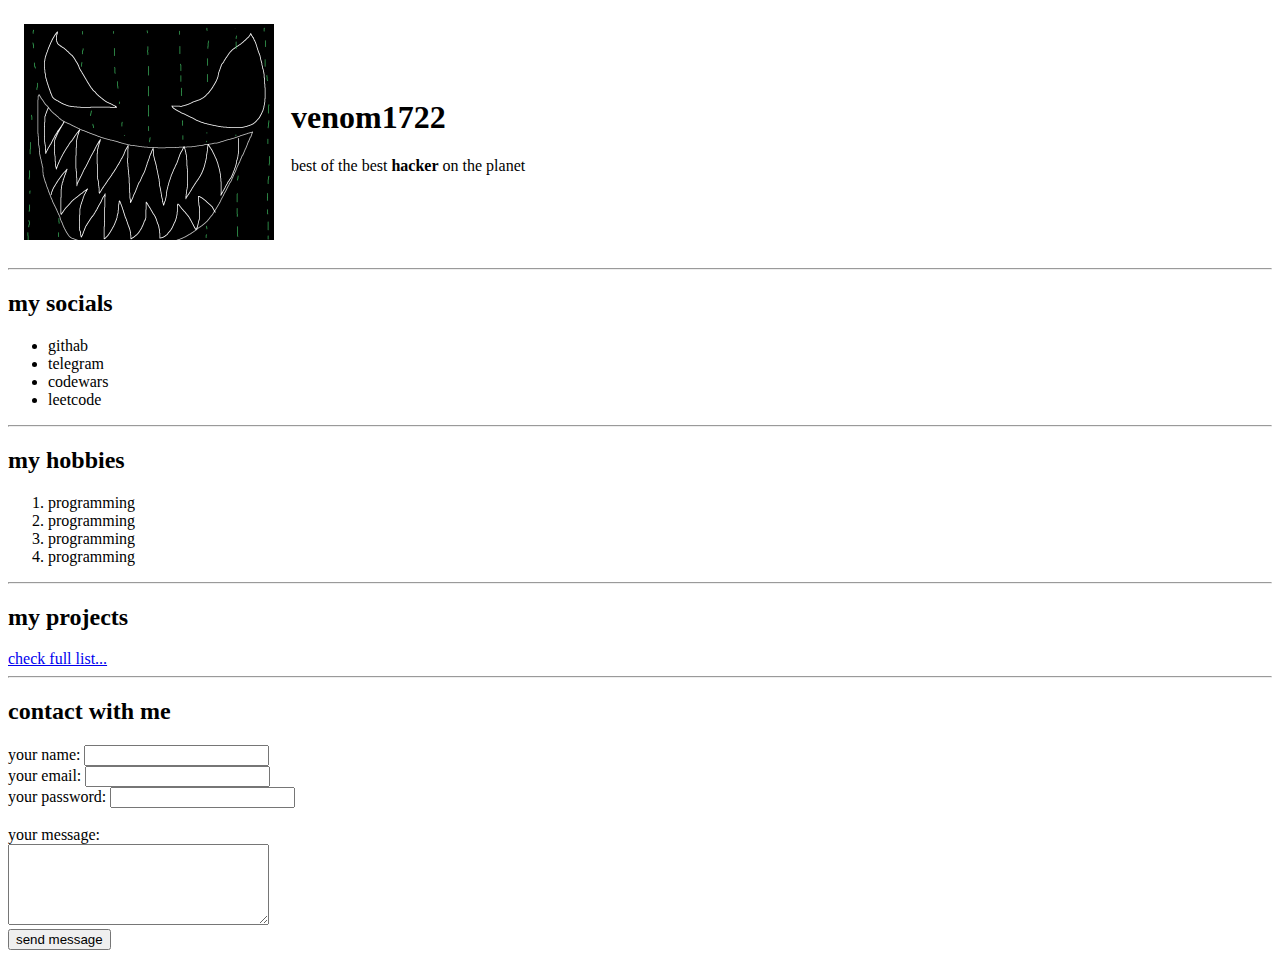
==== index.html @ 5e420142 "my first site" ====
<!DOCTYPE html>
<html>
  <head>
    <meta charset="UTF-8">
    <title>my site</title>
  </head>
  <body>
    <table cellspacing="15">
      <tr>
        <td>
          <img src="ava.jpg" alt="oops.." width="250">
        </td>
        <td>
          <h1>venom1722</h1>
          <p>best of the best <strong>hacker</strong> on the planet</p>
        </td>
      </tr>
    </table>

    <hr>

    <h2>my socials</h2>
    <ul>
      <li>githab</li>
      <li>telegram</li>
      <li>codewars</li>
      <li>leetcode</li>
    </ul>

    <hr>

    <h2>my hobbies</h2>
    <ol>
      <li>programming</li>
      <li>programming</li>
      <li>programming</li>
      <li>programming</li>
    </ol>

    <hr>

    <h2>my projects</h2>
    <a href="full list.html">check full list...</a>

    <hr>

    <h2>contact with me</h2>
    <form action="/">
      <label for="name">your name:</label>
      <input type="text" id="name">

      <br>

      <label for="email">your email:</label>
      <input type="email" id="email">

      <br>

      <label for="password">your password:</label>
      <input type="password" id="password">

      <br><br>

      <label for="area">your message:</label>
      <br>
      <textarea name="" id="area" cols="30" rows="5"></textarea>

      <br>

      <input type="submit" value="send message">

    </form>
  </body>
</html>
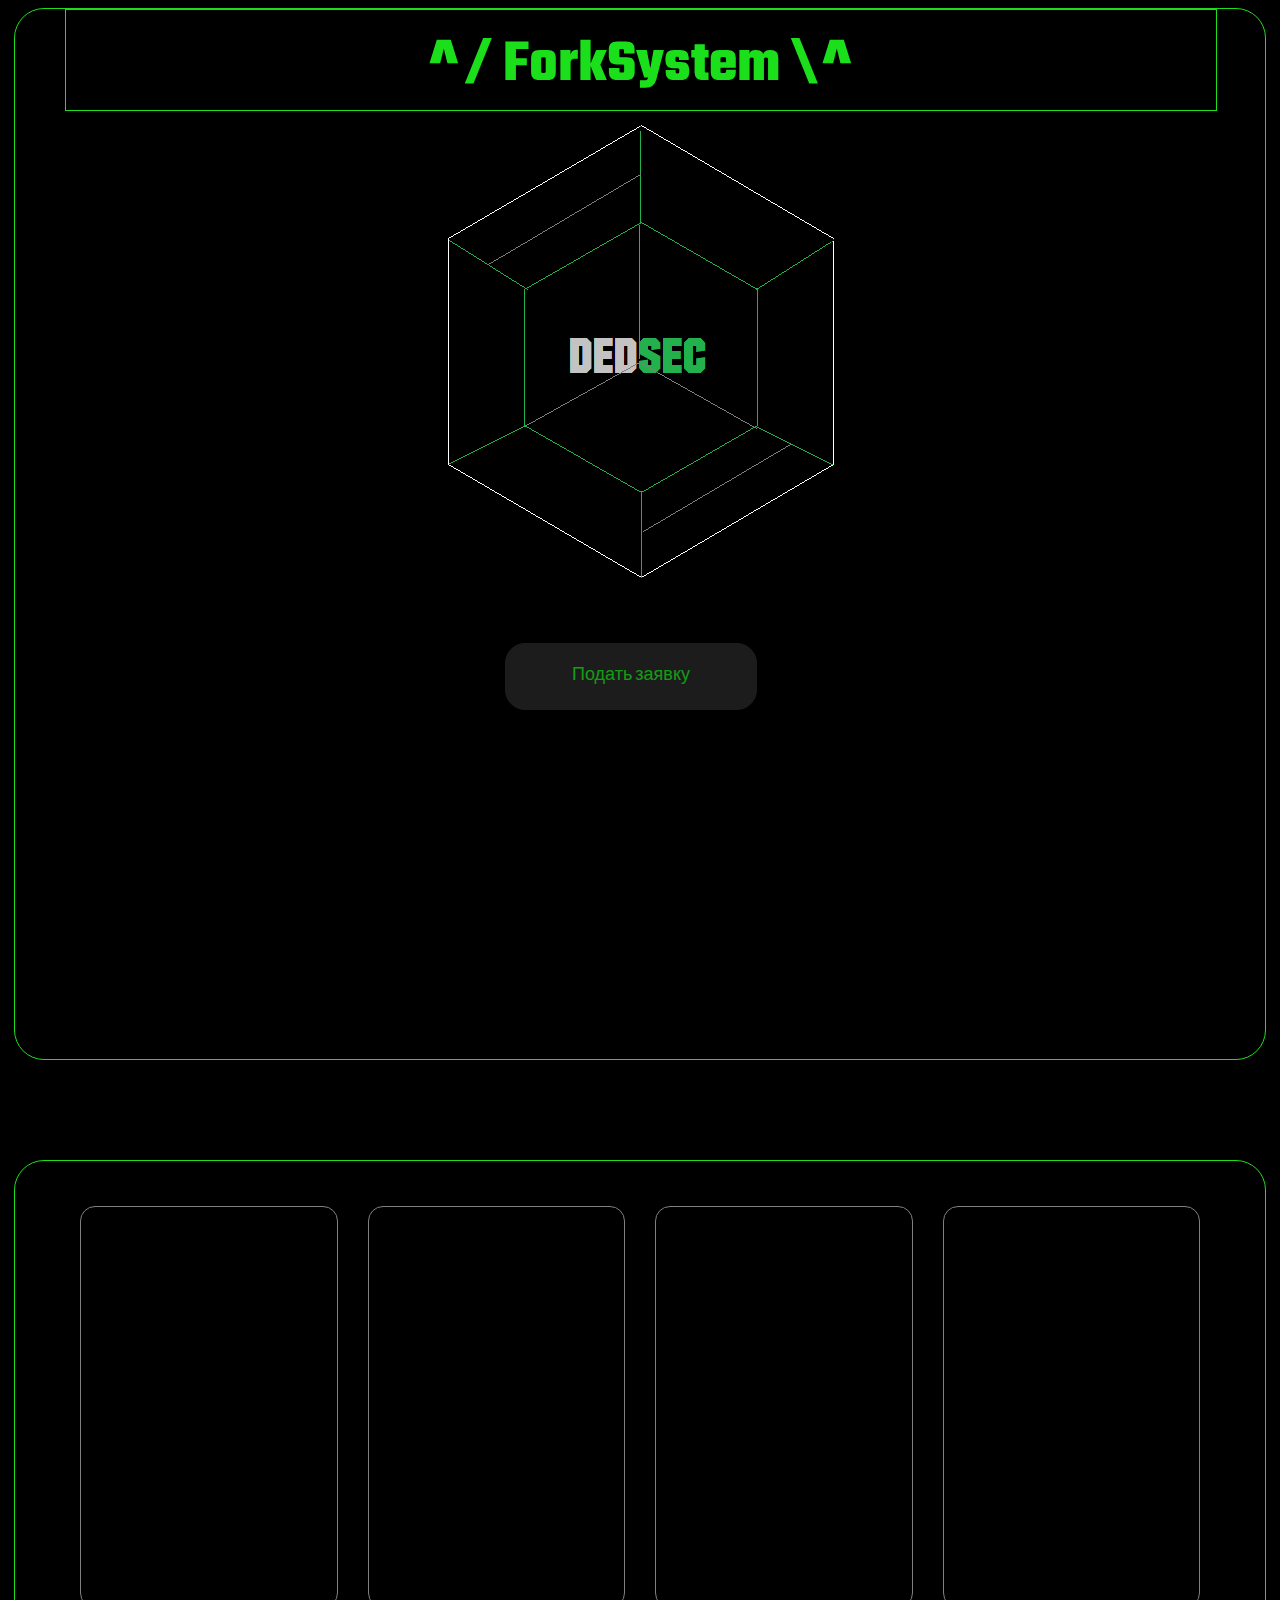
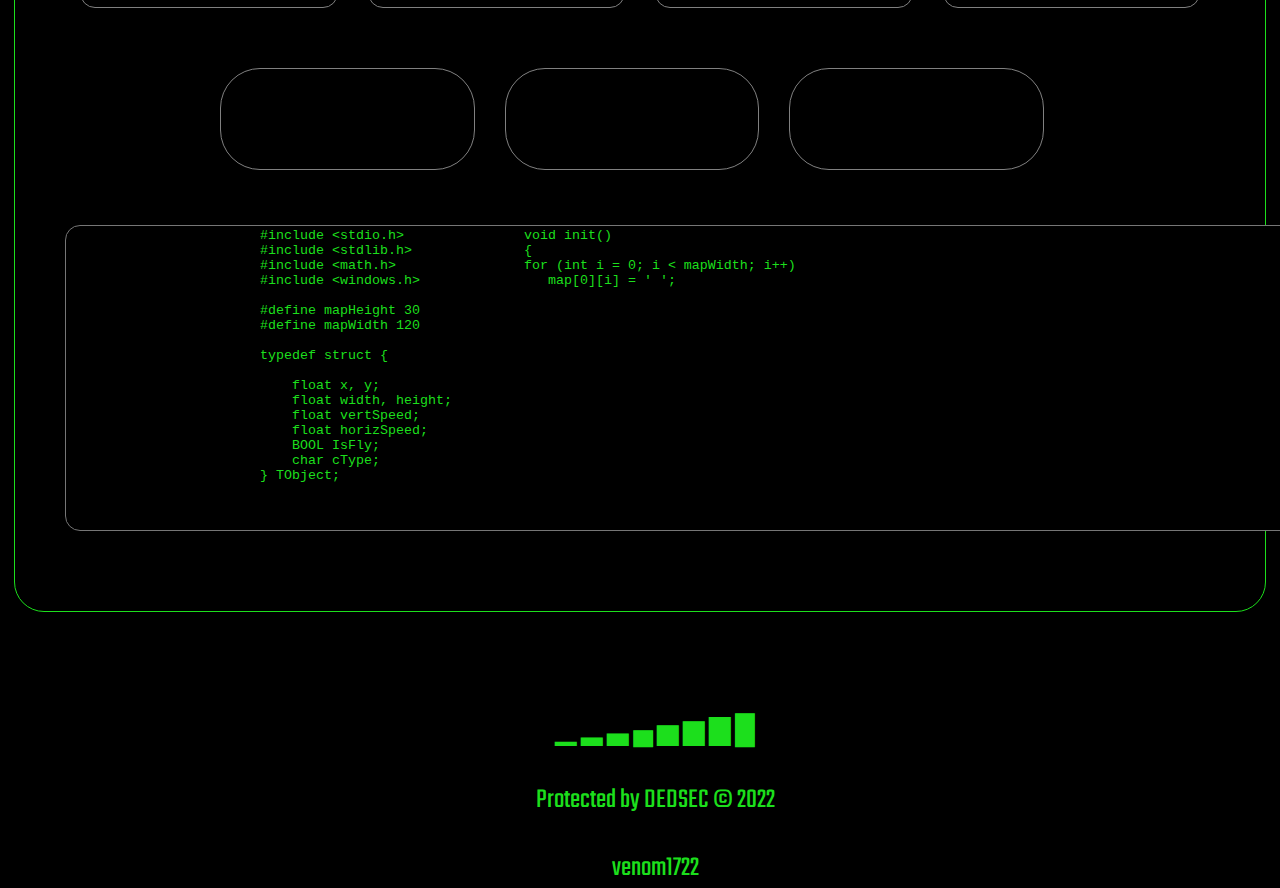
==== commit 5152b484: "Web App" ====
--- a/index.html
+++ b/index.html
@@ -1,74 +1,67 @@
 <!DOCTYPE html>
-<html>
-  <head>
+<head>
     <meta charset="UTF-8">
-    <title>my site</title>
-  </head>
-  <body>
-    <table cellspacing="15">
-      <tr>
-        <td>
-          <img src="ava.jpg" alt="oops.." width="250">
-        </td>
-        <td>
-          <h1>venom1722</h1>
-          <p>best of the best <strong>hacker</strong> on the planet</p>
-        </td>
-      </tr>
-    </table>
+    <link rel="stylesheet" href="style.css">
+    <title>DEDSEC</title>
+</head>
+<body>
 
-    <hr>
+    <div class="container">
+        <div class="menu">
+            <h1>^/ ForkSystem \^</h1>
+        </div>
 
-    <h2>my socials</h2>
-    <ul>
-      <li>githab</li>
-      <li>telegram</li>
-      <li>codewars</li>
-      <li>leetcode</li>
-    </ul>
+        <div class="presentation">
+            <img src="logo.png" alt="error">
+            <div class="button">
+                <a href="#">Подать заявку</a>
+            </div>
+        </div>
+    </div>
 
-    <hr>
+    <div class="container">
+        <div class="square">
+            <div class="card"></div>
+            <div class="card"></div>
+            <div class="card"></div>
+            <div class="card"></div>
+        </div>
+        <div class="ellipse">
+            <div class="ball"></div>
+            <div class="ball"></div>
+            <div class="ball"></div>
+        </div>
 
-    <h2>my hobbies</h2>
-    <ol>
-      <li>programming</li>
-      <li>programming</li>
-      <li>programming</li>
-      <li>programming</li>
-    </ol>
+        <div class="form"> 
+            <form action="/">
+                <textarea name="textarea" id="textarea" cols="153" rows="20">
+                        #include <stdio.h>               void init()
+                        #include <stdlib.h>              {
+                        #include <math.h>                for (int i = 0; i < mapWidth; i++)
+                        #include <windows.h>                map[0][i] = ' ';
+                        
+                        #define mapHeight 30
+                        #define mapWidth 120
+                        
+                        typedef struct {
+                        
+                            float x, y;
+                            float width, height;
+                            float vertSpeed;
+                            float horizSpeed;
+                            BOOL IsFly;
+                            char cType;
+                        } TObject;
+                        
+                </textarea>
+            </form>
+        </div>
+    </div>
 
-    <hr>
-
-    <h2>my projects</h2>
-    <a href="full list.html">check full list...</a>
-
-    <hr>
-
-    <h2>contact with me</h2>
-    <form action="/">
-      <label for="name">your name:</label>
-      <input type="text" id="name">
-
-      <br>
-
-      <label for="email">your email:</label>
-      <input type="email" id="email">
-
-      <br>
-
-      <label for="password">your password:</label>
-      <input type="password" id="password">
-
-      <br><br>
-
-      <label for="area">your message:</label>
-      <br>
-      <textarea name="" id="area" cols="30" rows="5"></textarea>
-
-      <br>
-
-      <input type="submit" value="send message">
-
-    </form>
-  </body>
+    <div class="footer">
+       <p сlass="flex">▁ ▂ ▃ ▄ ▅ ▆ ▇ █</p>
+       <p class="flex">Protected by DEDSEC © 2022</p>
+       <p>venom1722</p>
+    </div>
+</body>
 </html>--- a/style.css
+++ b/style.css
@@ -0,0 +1,115 @@
+@import url('https://fonts.googleapis.com/css2?family=Inconsolata&family=Space+Mono&family=Teko:wght@300&display=swap');
+
+body {
+    background-color: black;
+    color: rgb(28, 223, 28);
+    font-family: 'Inconsolata', monospace;
+    font-family: 'Space Mono', monospace;
+    font-family: 'Teko', sans-serif;
+    font-size: 18px;
+}
+
+.menu {
+    height: 100px;
+    width: 1150px;
+    border: 1px solid rgb(28, 223, 28);
+    text-align: center;
+    font-size: 30px;
+    position: fixed;
+    background-color: black;
+    z-index: 1;
+}
+
+.menu h1 {
+    margin-top: 13px;
+}
+
+.container {
+    max-width: 1150px;
+    height: 1000px;
+    margin: auto;
+    border: 1px solid rgb(28, 223, 28);
+    border-radius: 30px;
+    padding-left: 50px;
+    padding-right: 50px;
+    padding-bottom: 50px;
+    margin-bottom: 100px;
+}
+
+.presentation {
+    padding: 100px;
+    text-align: center;
+}
+
+.presentation .button {
+    border: 1px solid rgb(41, 41, 41);
+    background-color: rgb(41, 41, 41);
+    margin-left: 340px;
+    margin-top: 50px;
+    opacity: 0.7;
+}
+
+.button {
+    height: 65px;
+    width: 250px;
+    line-height: 65px;
+    border-radius: 20px;
+}
+
+.presentation a {
+    text-decoration: none;
+    color:  rgb(28, 223, 28);
+}
+
+.button:hover {
+    opacity: 1;
+}
+
+.card {
+    height: 400px;
+    width: 25%;
+    border: 1px solid gray;
+    margin: 15px;
+    border-radius: 15px;
+}
+
+.square {
+    display: flex;
+    margin-top: 30px;
+}
+
+.ellipse {
+    display: flex;
+    margin-top: 30px;
+    margin-left: 140px;
+}
+
+.ball {
+    height: 100px;
+    width: 25%;
+    border: 1px solid gray;
+    margin: 15px;
+    border-radius: 40px;
+}
+
+.form {
+    margin-top: 40px;
+}
+
+#textarea {
+    background-color: black;
+    border-radius: 15px;
+    color: rgb(28, 223, 28);
+}
+
+.footer {
+    height: 150px;
+    max-width: 1150px;
+    margin: auto;
+    text-align: center;
+    font-size: 28px;
+}
+
+.footer p {
+    margin-left: 30px;
+}